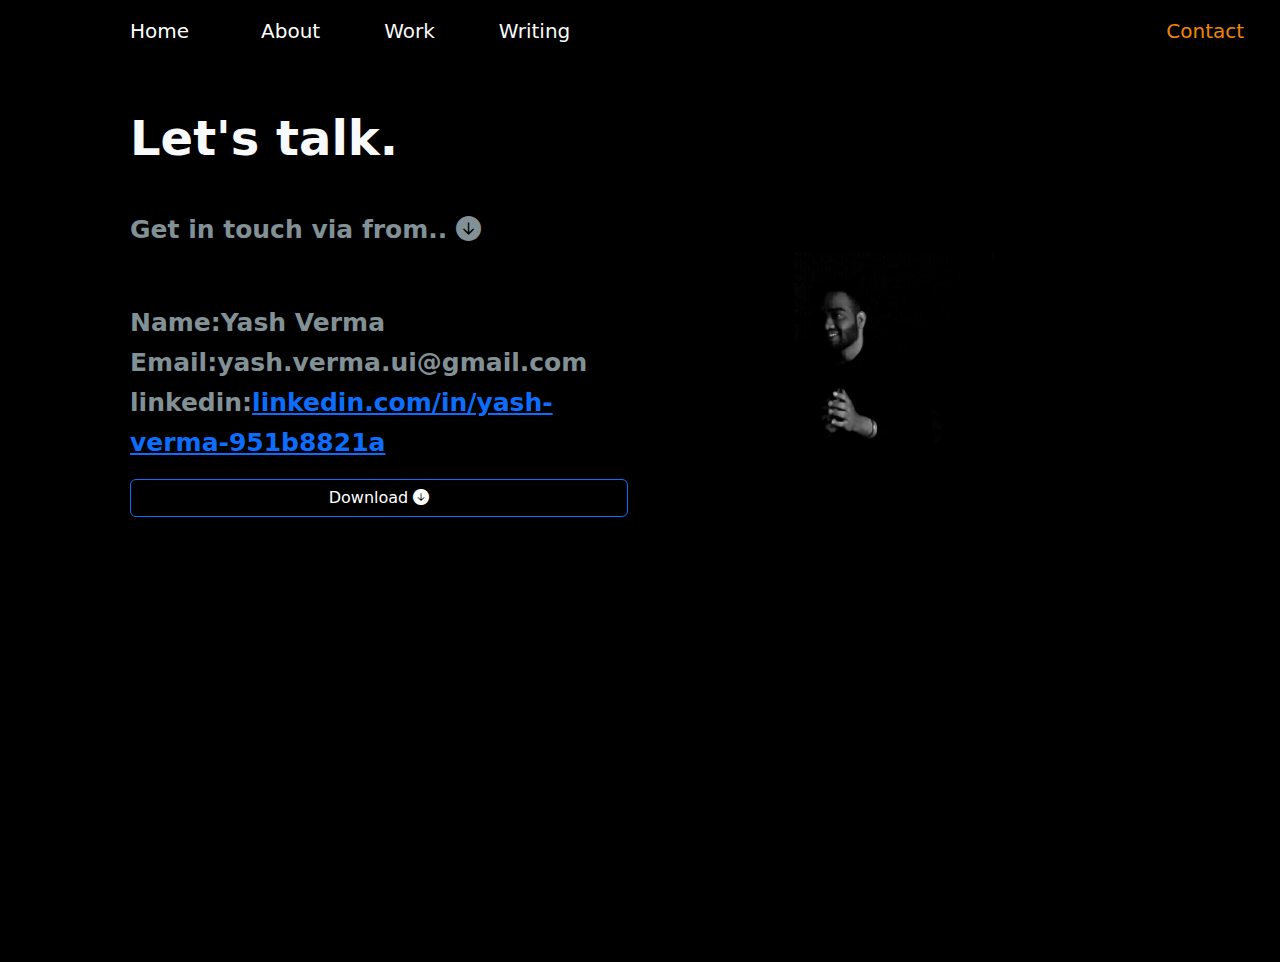
==== contact.html @ a179138a "i uploaded all my files" ====
<!DOCTYPE html>
<html lang="en">
<head>
    <meta charset="UTF-8">
    <meta http-equiv="X-UA-Compatible" content="IE=edge">
    <meta name="viewport" content="width=device-width, initial-scale=1.0">
    <title>About_portfolio </title>
    <!-- CSS only -->
    <link href="https://cdn.jsdelivr.net/npm/bootstrap@5.1.3/dist/css/bootstrap.min.css" rel="stylesheet"/>
    <!-- css icons -->
    <link rel="stylesheet" href="https://cdn.jsdelivr.net/npm/bootstrap-icons@1.8.1/font/bootstrap-icons.css">
    <link rel="stylesheet" href="contact.css"/>
</head>

<body>


    <!-- bootstrap nav starts -->

<nav class="navbar navbar-expand-lg navbar-dark bg-black">
    <div class="container">
      <a class="navbar-brand ms-5 fs-5" id="home" href="home.html">Home</a>
      <button class="navbar-toggler" type="button" data-bs-toggle="collapse" data-bs-target="#navbarNav" aria-controls="navbarNav" aria-expanded="false" aria-label="Toggle navigation">
        <span class="navbar-toggler-icon"></span>
      </button>
      <div class="collapse navbar-collapse" id="navbarNav">
        <ul class="navbar-nav">
          <li class="nav-item">
            <a class="nav-link active ms-5 fs-5" aria-current="page" id="About" href="about.html">About</a>
          </li>
          <li class="nav-item">
            <a class="nav-link text-light ms-5 fs-5" href="work.html">Work</a>
          </li>
          <li class="nav-item">
            <a class="nav-link text-light ms-5 fs-5" href="write.html">Writing</a>
          </li>
          <li class="nav-item">
            <a class="nav-link fs-5" href="contact.html" id="contact">Contact</a>
          </li>
        </ul>
      </div>
    </div>
  </nav>
  <!-- bootstrap nav ends here -->

  <!-- contact starts here -->

  <div class="container-fluid" id="banner">
    <div class="container">
      <div class="row">
    <div class="col-md-6">
    <h1 class="display-5 text-light mt-5 fw-bolder ps-5" id="head-2">Let's talk. </h1>
    
    <p class="twolines ms-5 mt-5 fw-bolder " id="head-2">
      Get in touch via from.. <i class="bi bi-arrow-down-circle-fill"></i>
    </p>

    </div>
  </div>
  </div>
      <!-- form box starts here --> 
       <div class="container">
        <div class="row">
          <div class="col-6">
            <address class="twolines ms-5" id="head-2" style="line-height:1.6em;font-weight: 600;">
              Name:Yash Verma<br>
              Email:yash.verma.ui@gmail.com<br>
              linkedin:<a href="https://linkedin.com/in/yash-verma-951b8821a">linkedin.com/in/yash-verma-951b8821a</a>
            <a href="2022 cv professional.pdf" download="yashvermacv" class="btn btn-primary bg-transparent" style="margin-top: 1em;">
              Download
              <i class="bi bi-arrow-down-circle-fill"></i>
            </a>
            </address>
            
          </div>
          <div class="col-md-6 my-5">
            <img src="blacknwhite.jpg" alt="web-designer" id="person-img">
          </div>
        </div>

      </div>
  
<!-- form ends here -->
  
<!-- <div class="col-md-6 my-5"> -->

  


  

</body>
</html>
---- contact.css ----
*{
    margin: 0%;
    padding: 0%;
    box-sizing: border-box;
  }
  
  body{
    background-color: black;
    
  }
  
  
  /* navigation bar */
  #navigation{
    height:80px;
    background-color:#060606 !important;
    
  }
  
  
  #nav{
    list-style: none !important;
    
  }
  h2{
    padding-top: 15%;
  }
  
  
  #contact{
  position: relative;
  left: 580px;
  color: #f0860c;
  }
  
  
  #nav li{
    margin: 0 25px;
  }
  #nav li a{
    text-decoration: none;
    color: #fff;
  }
  
  
  #banner{
    height: 100vh;
    background-color: black;
    /* margin-block-start: 0.55em;
    margin-block-end: 0.57em;
    margin-inline-start: 0px;
    /* margin-inline-end: 5px;  */
  }
  #head-2{
    margin-top: 45px;
    position: relative;
    bottom: 0px;
    animation-name: animhead;
    animation-duration: 2s;
    animation-iteration-count: 1;
    transition: all 0.1s;
  }
  
  
  .twolines{
    margin-top: 25px;
    color: rgb(130, 145, 150);
    font-size: 25px;
    line-height: 26px;
    font-weight: 300;
  }
  .twoline-2{
    margin-top: 25px;
    color: rgb(130, 145, 150);
    font-size: 19px;
    line-height: 26px;
    font-weight: 300;
  }
  
  .aboutlink a{
    margin-top: 25px;
    color: #f0860c;
    font-size: 19px;
    font-weight: bolder;
    line-height: 26px;
    font-weight: 300;
    text-decoration: none;
  }
  
  #person-img{
    width: 500px;
    height: 500px;
    pointer-events: none;
    position: relative;
    bottom: 200px;
    /* animation-name: animhead;
    animation-duration: 2s;
    transition: all 0.4s; */
    border-radius: 50px;
  }
  
  
  @keyframes animhead {
    from{bottom:-50px}
    to{bottom: 0;}  
  }
  
  @media screen {
    #person-img{
      display: block;
      max-width: 772px
     
    }
    
  }

#inputname, #inputemail, textarea{
  display: block;
  width: 100%; 
  background-color: rgba(83, 76, 76, 0.5);
  outline: none;
  border: none;
  margin-left: -50px;
  margin-top: 10px; 
  color: #fff;
}
  
.form-label{
 margin-left: -50px;
}

.btn-primary{
  /* margin-left: 100px; */
  display: block;
}
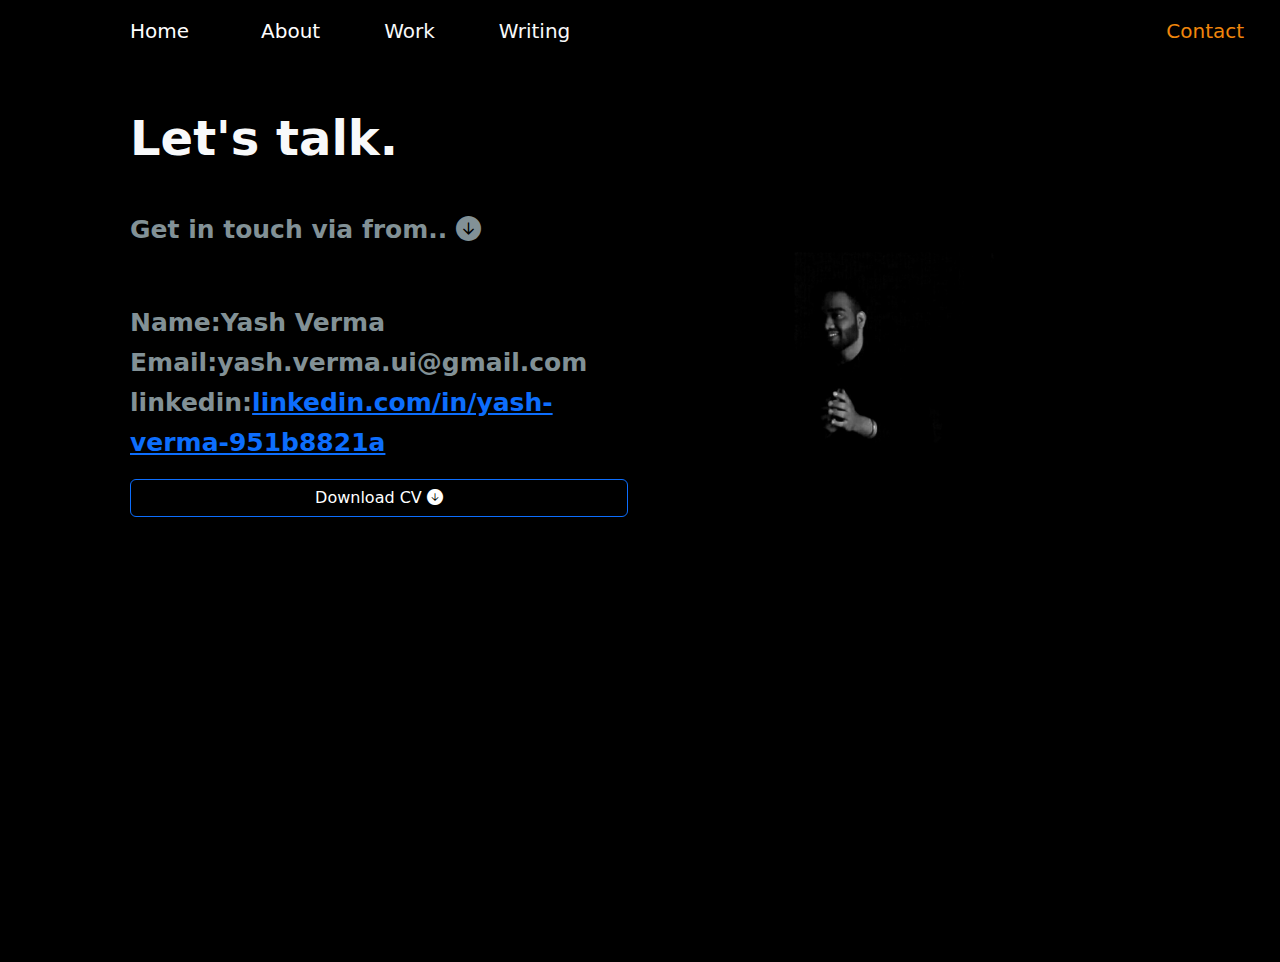
==== commit f06a36c3: "this is my second commit" ====
--- a/contact.html
+++ b/contact.html
@@ -67,7 +67,7 @@
               Email:yash.verma.ui@gmail.com<br>
               linkedin:<a href="https://linkedin.com/in/yash-verma-951b8821a">linkedin.com/in/yash-verma-951b8821a</a>
             <a href="2022 cv professional.pdf" download="yashvermacv" class="btn btn-primary bg-transparent" style="margin-top: 1em;">
-              Download
+              Download CV
               <i class="bi bi-arrow-down-circle-fill"></i>
             </a>
             </address>
@@ -90,4 +90,4 @@
   
 
 </body>
-</html>+</html>
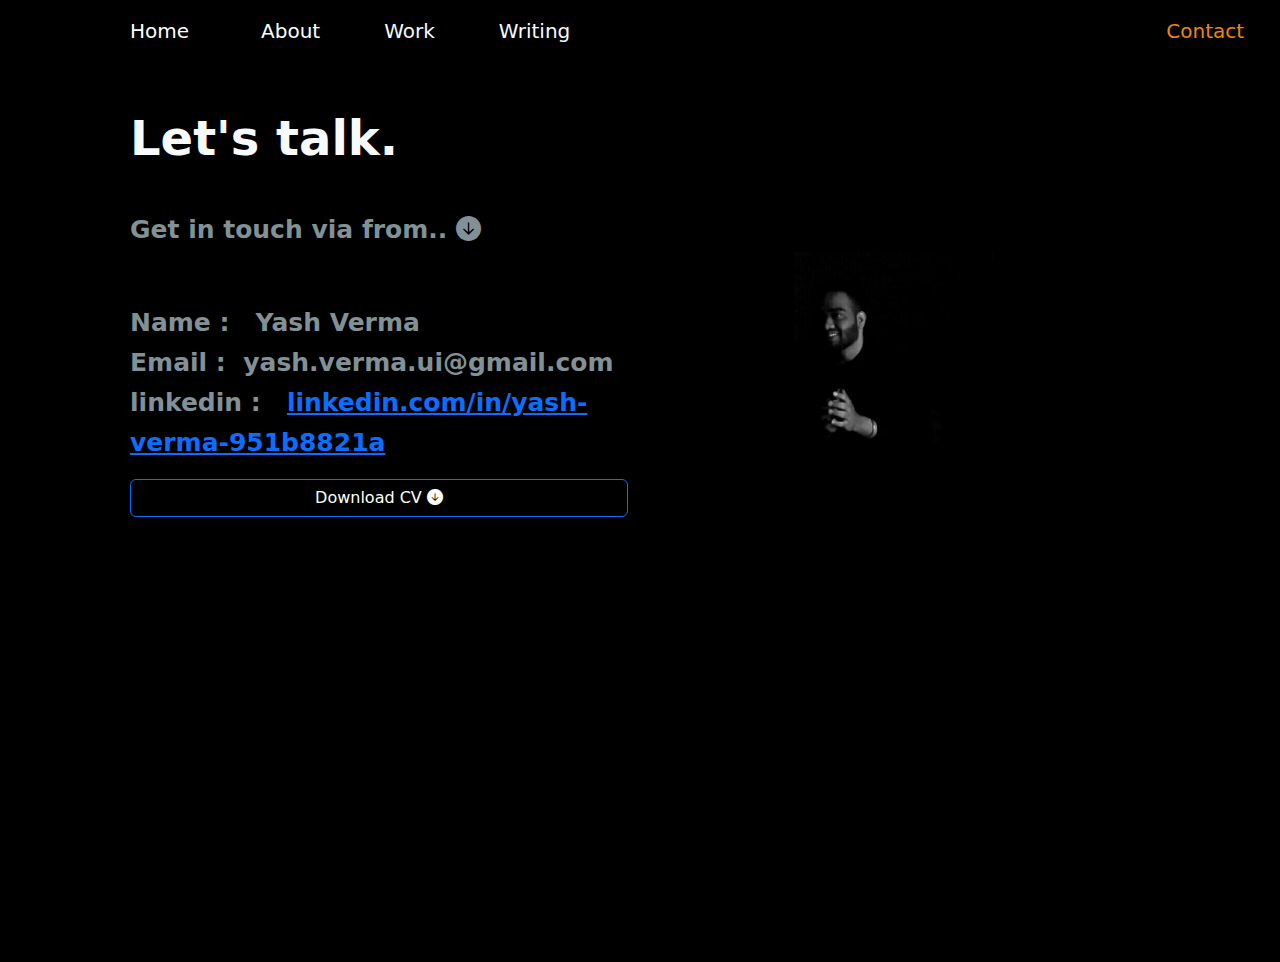
==== commit b1fd9cfd: "nbsp problem" ====
--- a/contact.html
+++ b/contact.html
@@ -63,9 +63,9 @@
         <div class="row">
           <div class="col-6">
             <address class="twolines ms-5" id="head-2" style="line-height:1.6em;font-weight: 600;">
-              Name:Yash Verma<br>
-              Email:yash.verma.ui@gmail.com<br>
-              linkedin:<a href="https://linkedin.com/in/yash-verma-951b8821a">linkedin.com/in/yash-verma-951b8821a</a>
+              Name : &nbsp; Yash Verma<br>
+              Email : &nbsp;yash.verma.ui@gmail.com<br>
+              linkedin : &nbsp; <a href="https://linkedin.com/in/yash-verma-951b8821a">linkedin.com/in/yash-verma-951b8821a</a>
             <a href="2022 cv professional.pdf" download="yashvermacv" class="btn btn-primary bg-transparent" style="margin-top: 1em;">
               Download CV
               <i class="bi bi-arrow-down-circle-fill"></i>
